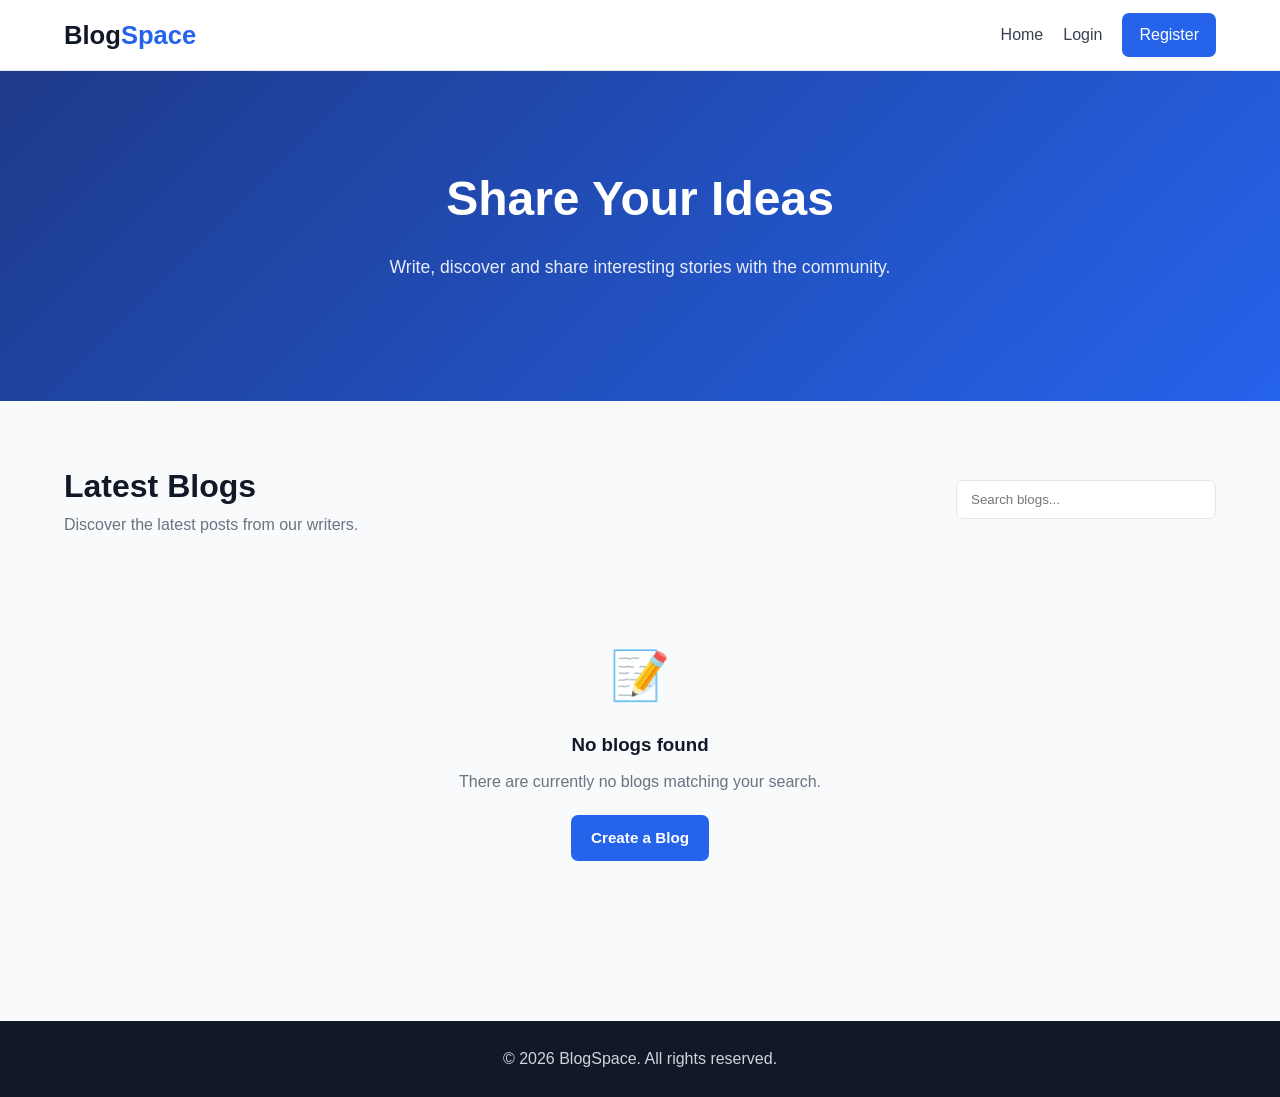
==== index.html @ b839fb0f "Removed the html files from the parent file and made them as sibiling files to other folders" ====
<!DOCTYPE html>
<html lang="en">
<head>
    <meta charset="UTF-8">
    <meta name="viewport" content="width=device-width, initial-scale=1.0">

    <title>BlogSpace - Home</title>

    <link rel="stylesheet" href="style.css">
</head>

<body>

    <!-- Navigation -->
    <header class="navbar">
        <div class="container nav-container">

            <a href="index.html" class="logo">
                Blog<span>Space</span>
            </a>

            <nav>
                <a href="index.html">Home</a>

                <span id="guestLinks">
                    <a href="login.html">Login</a>
                    <a href="register.html" class="nav-button">Register</a>
                </span>

                <span id="userLinks" class="hidden">
                    <a href="editor.html">Write Blog</a>
                    <button id="logoutBtn" class="logout-btn">Logout</button>
                </span>
            </nav>

        </div>
    </header>


    <!-- Hero Section -->
    <section class="hero">

        <div class="container">

            <h1>Share Your Ideas</h1>

            <p>
                Write, discover and share interesting stories with the community.
            </p>

            <a href="editor.html" id="startWritingBtn" class="primary-btn hidden">
                Start Writing
            </a>

        </div>

    </section>


    <!-- Blog Section -->
    <main class="container blog-section">

        <div class="section-header">

            <div>
                <h2>Latest Blogs</h2>
                <p>Discover the latest posts from our writers.</p>
            </div>

            <div class="search-box">
                <input
                    type="text"
                    id="searchInput"
                    placeholder="Search blogs..."
                >
            </div>

        </div>


        <!-- Blog Cards -->
        <div id="blogList" class="blog-grid"></div>


        <!-- Empty State -->
        <div id="emptyState" class="empty-state hidden">

            <div class="empty-icon">📝</div>

            <h3>No blogs found</h3>

            <p>
                There are currently no blogs matching your search.
            </p>

            <a href="editor.html" class="primary-btn">
                Create a Blog
            </a>

        </div>

    </main>


    <footer class="footer">

        <div class="container">

            <p>
                © 2026 BlogSpace. All rights reserved.
            </p>

        </div>

    </footer>


    <script src="js/auth.js"></script>
    <script src="js/app.js"></script>

</body>
</html>
---- style.css ----
* {
    margin: 0;
    padding: 0;
    box-sizing: border-box;
}


:root {
    --primary: #2563eb;
    --primary-dark: #1d4ed8;
    --dark: #111827;
    --text: #374151;
    --light-text: #6b7280;
    --background: #f8fafc;
    --white: #ffffff;
    --border: #e5e7eb;
    --danger: #dc2626;
    --success: #16a34a;
}


body {
    font-family:
        Arial,
        Helvetica,
        sans-serif;

    background: var(--background);

    color: var(--text);

    line-height: 1.6;
}


a {
    text-decoration: none;

    color: inherit;
}


button,
input,
textarea {
    font-family: inherit;
}


.container {
    width: 90%;

    max-width: 1200px;

    margin: auto;
}


.hidden {
    display: none !important;
}


/* =========================================
   NAVIGATION
========================================= */

.navbar {
    background: var(--white);

    border-bottom: 1px solid var(--border);

    position: sticky;

    top: 0;

    z-index: 100;
}


.nav-container {
    min-height: 70px;

    display: flex;

    align-items: center;

    justify-content: space-between;
}


.logo {
    font-size: 1.6rem;

    font-weight: 800;

    color: var(--dark);
}


.logo span,
.auth-logo span {
    color: var(--primary);
}


nav {
    display: flex;

    align-items: center;

    gap: 20px;
}


nav a {
    color: var(--text);

    font-weight: 500;

    transition: 0.2s;
}


nav a:hover {
    color: var(--primary);
}


.nav-button {
    background: var(--primary);

    color: white !important;

    padding: 9px 17px;

    border-radius: 7px;
}


.nav-button:hover {
    background: var(--primary-dark);

    color: white !important;
}


#guestLinks,
#userLinks {
    display: flex;

    align-items: center;

    gap: 20px;
}


.logout-btn {
    border: none;

    background: transparent;

    color: var(--danger);

    cursor: pointer;

    font-size: 1rem;

    font-weight: 500;
}


/* =========================================
   BUTTONS
========================================= */

.primary-btn,
.secondary-btn,
.danger-btn {
    display: inline-block;

    border: none;

    border-radius: 7px;

    padding: 11px 20px;

    cursor: pointer;

    font-size: 0.95rem;

    font-weight: 600;

    transition: 0.2s;
}


.primary-btn {
    background: var(--primary);

    color: white;
}


.primary-btn:hover {
    background: var(--primary-dark);
}


.secondary-btn {
    background: #e5e7eb;

    color: var(--dark);
}


.secondary-btn:hover {
    background: #d1d5db;
}


.danger-btn {
    background: var(--danger);

    color: white;
}


.danger-btn:hover {
    background: #b91c1c;
}


.full-width {
    width: 100%;
}


/* =========================================
   HERO
========================================= */

.hero {
    background:
        linear-gradient(
            135deg,
            #1e3a8a,
            #2563eb
        );

    color: white;

    padding: 90px 0;

    text-align: center;
}


.hero h1 {
    font-size: 3rem;

    margin-bottom: 15px;
}


.hero p {
    font-size: 1.1rem;

    margin-bottom: 30px;

    opacity: 0.9;
}


.hero .primary-btn {
    background: white;

    color: var(--primary);
}


/* =========================================
   BLOG SECTION
========================================= */

.blog-section {
    padding: 60px 0;
}


.section-header {
    display: flex;

    justify-content: space-between;

    align-items: center;

    margin-bottom: 30px;

    gap: 20px;
}


.section-header h2 {
    color: var(--dark);

    font-size: 2rem;
}


.section-header p {
    color: var(--light-text);
}


.search-box input {
    width: 260px;

    padding: 11px 14px;

    border: 1px solid var(--border);

    border-radius: 7px;

    outline: none;

    background: white;
}


.search-box input:focus {
    border-color: var(--primary);
}


/* =========================================
   BLOG CARDS
========================================= */

.blog-grid {
    display: grid;

    grid-template-columns:
        repeat(3, 1fr);

    gap: 25px;
}


.blog-card {
    background: white;

    border: 1px solid var(--border);

    border-radius: 10px;

    padding: 25px;

    transition: 0.2s;

    display: flex;

    flex-direction: column;

    min-height: 280px;
}


.blog-card:hover {
    transform: translateY(-4px);

    box-shadow:
        0 10px 25px rgba(
            0,
            0,
            0,
            0.08
        );
}


.blog-card h3 {
    color: var(--dark);

    font-size: 1.3rem;

    margin-bottom: 10px;
}


.blog-card p {
    color: var(--light-text);

    margin-bottom: 20px;
}


.blog-meta {
    display: flex;

    justify-content: space-between;

    align-items: center;

    margin-top: auto;

    padding-top: 15px;

    border-top: 1px solid var(--border);

    font-size: 0.85rem;

    color: var(--light-text);
}


.read-more {
    color: var(--primary);

    font-weight: 600;
}


/* =========================================
   EMPTY STATE
========================================= */

.empty-state {
    text-align: center;

    padding: 70px 20px;
}


.empty-icon {
    font-size: 3rem;

    margin-bottom: 15px;
}


.empty-state h3 {
    color: var(--dark);

    margin-bottom: 10px;
}


.empty-state p {
    color: var(--light-text);

    margin-bottom: 20px;
}


/* =========================================
   AUTHENTICATION
========================================= */
.auth-page {
    position: relative;
    min-height: 100vh;
    overflow: hidden;

    display: flex;
    justify-content: center;
    align-items: center;
}

/* Background carousel */
.background-carousel {
    position: absolute;
    inset: 0;
    z-index: 0;
}

.background-slide {
    position: absolute;
    inset: 0;

    background-size: cover;
    background-position: center;
    background-repeat: no-repeat;

    opacity: 0;
    animation: carousel 15s infinite;
}

/* Images */
.slide-1 {
    background-image: url("images/auth/bg1.png");
    animation-delay: 0s;
}

.slide-2 {
    background-image: url("images/auth/bg2.png");
    animation-delay: 5s;
}

.slide-3 {
    background-image: url("images/auth/bg3.png");
    animation-delay: 10s;
}

.auth-overlay {
    position: absolute;
    inset: 0;

    background: rgba(135, 206, 235, 0.18);

    z-index: 1;
}


/* Login/Register form */
.auth-container {
    position: relative;
    z-index: 2;
}

@keyframes carousel {

    0% {
        opacity: 0;
    }

    10% {
        opacity: 1;
    }

    30% {
        opacity: 1;
    }

    40% {
        opacity: 0;
    }

    100% {
        opacity: 0;
    }
}


.auth-card {
    background: white;

    padding: 40px;

    border-radius: 12px;

    box-shadow:
        0 10px 30px rgba(
            0,
            0,
            0,
            0.08
        );
}


.auth-logo {
    text-align: center;

    font-size: 1.8rem;

    font-weight: 800;

    color: var(--dark);

    margin-bottom: 25px;
}


.auth-card h1 {
    text-align: center;

    color: var(--dark);

    margin-bottom: 8px;
}


.auth-subtitle {
    text-align: center;

    color: var(--light-text);

    margin-bottom: 25px;
}


.form-group {
    margin-bottom: 20px;
}


.form-group label {
    display: block;

    margin-bottom: 7px;

    color: var(--dark);

    font-weight: 600;
}


.form-group input,
.form-group textarea {
    width: 100%;

    border: 1px solid var(--border);

    border-radius: 7px;

    padding: 12px 14px;

    outline: none;

    font-size: 1rem;
}


.form-group input:focus,
.form-group textarea:focus {
    border-color: var(--primary);

    box-shadow:
        0 0 0 3px rgba(
            37,
            99,
            235,
            0.1
        );
}


.auth-footer {
    text-align: center;

    margin-top: 25px;

    color: var(--light-text);
}


.auth-footer a {
    color: var(--primary);

    font-weight: 600;
}


/* =========================================
   MESSAGES
========================================= */

.message {
    padding: 12px 15px;

    border-radius: 7px;

    margin-bottom: 20px;

    font-size: 0.9rem;
}


.message.error {
    background: #fee2e2;

    color: #991b1b;
}


.message.success {
    background: #dcfce7;

    color: #166534;
}


/* =========================================
   SINGLE BLOG
========================================= */

.single-blog {
    max-width: 850px;

    padding: 50px 0;
}


.back-link {
    color: var(--primary);

    font-weight: 600;

    display: inline-block;

    margin-bottom: 30px;
}


.blog-article {
    background: white;

    padding: 45px;

    border-radius: 12px;

    border: 1px solid var(--border);
}


.blog-article h1 {
    font-size: 2.7rem;

    line-height: 1.2;

    color: var(--dark);

    margin-bottom: 15px;
}


.article-meta {
    color: var(--light-text);

    margin-bottom: 35px;

    padding-bottom: 20px;

    border-bottom: 1px solid var(--border);
}


.article-content {
    font-size: 1.05rem;

    color: var(--text);
}


.article-content h1,
.article-content h2,
.article-content h3 {
    color: var(--dark);

    margin:
        25px 0 12px;
}


.article-content p {
    margin-bottom: 18px;
}


.article-content strong {
    color: var(--dark);
}


.article-content ul {
    margin:
        15px 0 20px 25px;
}


.blog-actions {
    display: flex;

    gap: 12px;

    margin-top: 25px;
}


/* =========================================
   EDITOR
========================================= */

.editor-page {
    max-width: 900px;

    padding: 50px 0;
}


.editor-header {
    margin-bottom: 30px;
}


.editor-header h1 {
    color: var(--dark);

    font-size: 2.2rem;
}


.editor-header p {
    color: var(--light-text);
}


.editor-form {
    background: white;

    padding: 35px;

    border-radius: 12px;

    border: 1px solid var(--border);
}


#blogContent {
    min-height: 350px;

    resize: vertical;

    line-height: 1.7;
}


.preview-section {
    margin-top: 30px;
}


.preview-section h3 {
    color: var(--dark);

    margin-bottom: 12px;
}


.markdown-preview {
    min-height: 150px;

    padding: 20px;

    border: 1px solid var(--border);

    border-radius: 7px;

    background: #f8fafc;
}


.editor-actions {
    display: flex;

    justify-content: flex-end;

    gap: 12px;

    margin-top: 30px;
}


/* =========================================
   FOOTER
========================================= */

.footer {
    background: var(--dark);

    color: #d1d5db;

    padding: 25px 0;

    text-align: center;

    margin-top: 30px;
}


/* =========================================
   RESPONSIVE DESIGN
========================================= */

@media (max-width: 900px) {

    .blog-grid {
        grid-template-columns:
            repeat(2, 1fr);
    }

}


@media (max-width: 650px) {

    .nav-container {
        flex-direction: column;

        padding: 15px 0;

        gap: 12px;
    }


    nav {
        gap: 10px;

        flex-wrap: wrap;

        justify-content: center;
    }


    #guestLinks,
    #userLinks {
        gap: 10px;
    }


    .hero {
        padding: 60px 0;
    }


    .hero h1 {
        font-size: 2.2rem;
    }


    .section-header {
        flex-direction: column;

        align-items: stretch;
    }


    .search-box input {
        width: 100%;
    }


    .blog-grid {
        grid-template-columns: 1fr;
    }


    .blog-article {
        padding: 25px;
    }


    .blog-article h1 {
        font-size: 2rem;
    }


    .auth-card,
    .editor-form {
        padding: 25px;
    }

}
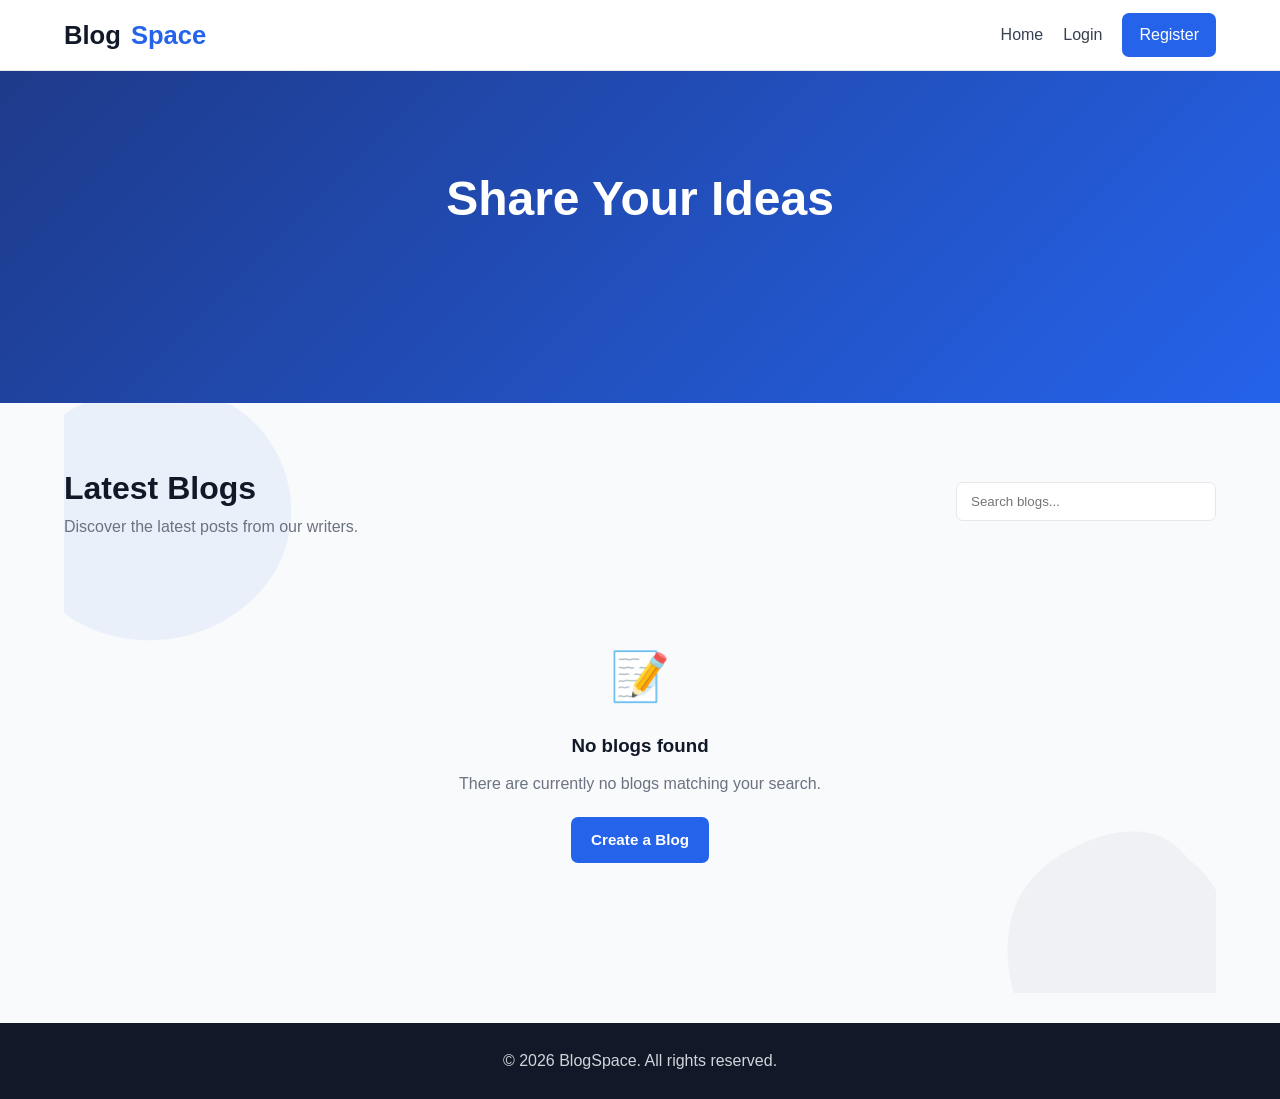
==== commit bb3119f4: "Added logo, ui effects and refactored code structure for improved readability and maintainability" ====
--- a/index.html
+++ b/index.html
@@ -16,6 +16,7 @@
         <div class="container nav-container">
 
             <a href="index.html" class="logo">
+                <img src="images/logo.png" alt="BlogSpace logo" class="logo-img" onerror="this.remove()">
                 Blog<span>Space</span>
             </a>
 
@@ -29,7 +30,33 @@
 
                 <span id="userLinks" class="hidden">
                     <a href="editor.html">Write Blog</a>
-                    <button id="logoutBtn" class="logout-btn">Logout</button>
+
+                    <div class="account-menu">
+                        <button id="accountMenuBtn" class="account-btn" aria-haspopup="true" aria-expanded="false" aria-label="Account menu">
+                            <svg viewBox="0 0 24 24" fill="none" stroke="currentColor" stroke-width="2" stroke-linecap="round" stroke-linejoin="round">
+                                <path d="M20 21v-2a4 4 0 0 0-4-4H8a4 4 0 0 0-4 4v2"></path>
+                                <circle cx="12" cy="7" r="4"></circle>
+                            </svg>
+                        </button>
+
+                        <div id="accountDropdown" class="account-dropdown">
+                            <div class="account-dropdown-header">
+                                My Account
+                            </div>
+
+                            <div class="account-dropdown-section">
+                                <span class="account-dropdown-label">Preferences</span>
+
+                                <button type="button" class="theme-toggle">
+                                    <span class="theme-toggle-icon">🌙</span>
+                                    <span class="theme-toggle-text">Dark Mode</span>
+                                </button>
+                            </div>
+
+                            <a href="editor.html" class="account-dropdown-item">Write Blog</a>
+                            <button id="logoutBtn" class="account-dropdown-item danger">Logout</button>
+                        </div>
+                    </div>
                 </span>
             </nav>
 
@@ -44,8 +71,10 @@
 
             <h1>Share Your Ideas</h1>
 
-            <p>
-                Write, discover and share interesting stories with the community.
+            <p class="tagline-rotator" aria-live="polite">
+                <span>Write, discover and share interesting stories with the community.</span>
+                <span>Your voice deserves an audience &mdash; start publishing today.</span>
+                <span>From first draft to first reader, all in one place.</span>
             </p>
 
             <a href="editor.html" id="startWritingBtn" class="primary-btn hidden">
@@ -57,8 +86,32 @@
     </section>
 
 
+    <!-- Featured Marquee: auto-populated from the cards already rendered
+         into #blogList below, so it always mirrors real data. Stays
+         hidden until there's at least one card to show. -->
+    <section id="featuredMarquee" class="featured-marquee hidden">
+        <div class="container">
+            <h3 class="featured-marquee-title">Trending Now</h3>
+        </div>
+
+        <div class="marquee-viewport">
+            <div id="featuredMarqueeTrack" class="marquee-track"></div>
+        </div>
+    </section>
+
+
     <!-- Blog Section -->
     <main class="container blog-section">
+
+        <div class="bg-illustrations" aria-hidden="true">
+            <svg class="blob-one" viewBox="0 0 200 200" xmlns="http://www.w3.org/2000/svg">
+                <path fill="#2563eb" d="M45.7,-58.4C58.9,-49.7,69.2,-35.6,73.6,-19.8C78.1,-4,76.7,13.5,69.5,28.2C62.3,42.9,49.3,54.8,34.6,62.1C19.9,69.4,3.5,72.1,-12.8,70.1C-29.1,68.1,-45.3,61.4,-56.8,49.6C-68.3,37.8,-75.1,20.9,-75.9,3.4C-76.7,-14.1,-71.5,-32.2,-60.5,-45.1C-49.5,-58,-32.7,-65.7,-15.9,-67.6C0.9,-69.5,32.5,-67.1,45.7,-58.4Z" transform="translate(100 100)" />
+            </svg>
+
+            <svg class="blob-two" viewBox="0 0 200 200" xmlns="http://www.w3.org/2000/svg">
+                <path fill="#6b7280" d="M39.4,-51.9C50.2,-44.4,58,-32.2,62.6,-18.5C67.2,-4.8,68.6,10.4,63.6,23.3C58.6,36.2,47.2,46.8,34.1,54.5C21,62.2,6.2,67,-9.4,68.4C-25,69.8,-41.4,67.8,-52.9,58.7C-64.4,49.6,-71,33.4,-73.2,16.5C-75.4,-0.4,-73.2,-18,-64.9,-31.8C-56.6,-45.6,-42.2,-55.6,-27.6,-62.1C-13,-68.6,1.8,-71.6,15.9,-68.5C30,-65.4,39.4,-51.9,39.4,-51.9Z" transform="translate(100 100)" />
+            </svg>
+        </div>
 
         <div class="section-header">
 
--- a/style.css
+++ b/style.css
@@ -9,6 +9,7 @@
 :root {
     --primary: #2563eb;
     --primary-dark: #1d4ed8;
+    --primary-light: #dbeafe;
     --dark: #111827;
     --text: #374151;
     --light-text: #6b7280;
@@ -20,6 +21,48 @@
 }
 
 
+/* Dark mode palette. Toggled via data-theme="dark" on <html>.
+   Most components already read colors from these variables, so
+   flipping this block re-themes the site without touching every rule. */
+[data-theme="dark"] {
+    --dark: #f1f5f9;
+    --text: #cbd5e1;
+    --light-text: #94a3b8;
+    --background: #0f172a;
+    --white: #1e293b;
+    --border: #334155;
+}
+
+
+[data-theme="dark"] .search-box input,
+[data-theme="dark"] .form-group input,
+[data-theme="dark"] .form-group textarea {
+    background: var(--white);
+    color: var(--text);
+}
+
+
+[data-theme="dark"] .markdown-preview {
+    background: #16213a;
+}
+
+
+[data-theme="dark"] .secondary-btn {
+    background: #334155;
+    color: var(--dark);
+}
+
+
+[data-theme="dark"] .secondary-btn:hover {
+    background: #3f4c63;
+}
+
+
+body {
+    transition: background-color 0.2s ease, color 0.2s ease;
+}
+
+
 body {
     font-family:
         Arial,
@@ -96,6 +139,37 @@
     font-weight: 800;
 
     color: var(--dark);
+
+    display: flex;
+
+    align-items: center;
+
+    gap: 10px;
+}
+
+
+.logo-img {
+    height: 34px;
+
+    width: auto;
+
+    display: block;
+}
+
+
+.auth-logo {
+    display: flex;
+
+    align-items: center;
+
+    justify-content: center;
+
+    gap: 10px;
+}
+
+
+.auth-logo .logo-img {
+    height: 30px;
 }
 
 
@@ -273,10 +347,108 @@
 }
 
 
+/* Rotating taglines: three stacked lines cross-fade in a loop.
+   Pure CSS, no JS required. */
+.tagline-rotator {
+    position: relative;
+
+    min-height: 1.7em;
+
+    margin-bottom: 30px;
+}
+
+
+.tagline-rotator span {
+    position: absolute;
+
+    left: 0;
+
+    right: 0;
+
+    opacity: 0;
+
+    animation: taglineFade 13.5s infinite;
+}
+
+
+.tagline-rotator span:nth-child(1) {
+    animation-delay: 0s;
+}
+
+
+.tagline-rotator span:nth-child(2) {
+    animation-delay: 4.5s;
+}
+
+
+.tagline-rotator span:nth-child(3) {
+    animation-delay: 9s;
+}
+
+
+@keyframes taglineFade {
+
+    0% {
+        opacity: 0;
+    }
+
+    4% {
+        opacity: 1;
+    }
+
+    29% {
+        opacity: 1;
+    }
+
+    33% {
+        opacity: 0;
+    }
+
+    100% {
+        opacity: 0;
+    }
+
+}
+
+
+@media (prefers-reduced-motion: reduce) {
+
+    .tagline-rotator span {
+        animation: none;
+        position: static;
+        opacity: 1;
+    }
+
+    .tagline-rotator span:not(:first-child) {
+        display: none;
+    }
+
+}
+
+
 .hero .primary-btn {
     background: white;
 
     color: var(--primary);
+
+    padding: 17px 42px;
+
+    font-size: 1.05rem;
+
+    border-radius: 9px;
+
+    box-shadow: 0 10px 24px rgba(0, 0, 0, 0.18);
+}
+
+
+.hero .primary-btn:hover {
+    background: var(--primary-light);
+
+    color: var(--primary-dark);
+
+    transform: translateY(-2px);
+
+    box-shadow: 0 14px 30px rgba(0, 0, 0, 0.22);
 }
 
 
@@ -349,7 +521,7 @@
 
 
 .blog-card {
-    background: white;
+    background: var(--white);
 
     border: 1px solid var(--border);
 
@@ -357,7 +529,11 @@
 
     padding: 25px;
 
-    transition: 0.2s;
+    transition:
+        transform 0.2s,
+        box-shadow 0.2s,
+        border-color 0.2s,
+        background 0.2s;
 
     display: flex;
 
@@ -369,6 +545,10 @@
 
 .blog-card:hover {
     transform: translateY(-4px);
+
+    border-color: var(--primary);
+
+    background: var(--primary-light);
 
     box-shadow:
         0 10px 25px rgba(
@@ -380,6 +560,11 @@
 }
 
 
+[data-theme="dark"] .blog-card:hover {
+    background: #24304a;
+}
+
+
 .blog-card h3 {
     color: var(--dark);
 
@@ -863,6 +1048,411 @@
 
 
 /* =========================================
+   ACCOUNT MENU
+========================================= */
+
+.account-menu {
+    position: relative;
+}
+
+
+.account-btn {
+    width: 38px;
+
+    height: 38px;
+
+    border-radius: 50%;
+
+    border: none;
+
+    background: var(--primary);
+
+    color: white;
+
+    cursor: pointer;
+
+    display: flex;
+
+    align-items: center;
+
+    justify-content: center;
+
+    padding: 0;
+
+    transition: 0.2s;
+}
+
+
+.account-btn:hover {
+    background: var(--primary-dark);
+}
+
+
+.account-btn svg {
+    width: 18px;
+
+    height: 18px;
+}
+
+
+.account-dropdown {
+    position: absolute;
+
+    right: 0;
+
+    top: calc(100% + 12px);
+
+    width: 235px;
+
+    background: var(--white);
+
+    border: 1px solid var(--border);
+
+    border-radius: 10px;
+
+    box-shadow:
+        0 14px 32px rgba(
+            0,
+            0,
+            0,
+            0.14
+        );
+
+    padding: 10px;
+
+    z-index: 200;
+
+    visibility: hidden;
+
+    opacity: 0;
+
+    transform: translateY(-8px);
+
+    transition:
+        opacity 0.18s ease,
+        transform 0.18s ease,
+        visibility 0.18s;
+}
+
+
+.account-dropdown.open {
+    visibility: visible;
+
+    opacity: 1;
+
+    transform: translateY(0);
+}
+
+
+.account-dropdown-header {
+    padding: 6px 10px 12px;
+
+    font-weight: 700;
+
+    color: var(--dark);
+
+    border-bottom: 1px solid var(--border);
+
+    margin-bottom: 8px;
+
+    font-size: 0.9rem;
+}
+
+
+.account-dropdown-section {
+    padding: 0 10px 12px;
+
+    border-bottom: 1px solid var(--border);
+
+    margin-bottom: 8px;
+}
+
+
+.account-dropdown-label {
+    display: block;
+
+    font-size: 0.72rem;
+
+    text-transform: uppercase;
+
+    letter-spacing: 0.05em;
+
+    color: var(--light-text);
+
+    margin-bottom: 8px;
+
+    font-weight: 700;
+}
+
+
+.theme-toggle {
+    display: flex;
+
+    align-items: center;
+
+    gap: 8px;
+
+    width: 100%;
+
+    border: 1px solid var(--border);
+
+    background: var(--background);
+
+    padding: 9px 10px;
+
+    border-radius: 7px;
+
+    cursor: pointer;
+
+    font-size: 0.88rem;
+
+    font-weight: 600;
+
+    color: var(--text);
+
+    transition: 0.2s;
+}
+
+
+.theme-toggle:hover {
+    border-color: var(--primary);
+}
+
+
+.account-dropdown-item {
+    display: block;
+
+    width: 100%;
+
+    text-align: left;
+
+    border: none;
+
+    background: transparent;
+
+    padding: 9px 10px;
+
+    border-radius: 7px;
+
+    font-size: 0.92rem;
+
+    font-weight: 600;
+
+    color: var(--text);
+
+    cursor: pointer;
+}
+
+
+.account-dropdown-item:hover {
+    background: var(--background);
+}
+
+
+.account-dropdown-item.danger {
+    color: var(--danger);
+}
+
+
+/* =========================================
+   FEATURED MARQUEE
+========================================= */
+
+.featured-marquee {
+    background: var(--white);
+
+    padding: 40px 0 6px;
+
+    overflow: hidden;
+}
+
+
+.featured-marquee-title {
+    color: var(--dark);
+
+    font-size: 1.3rem;
+
+    margin-bottom: 18px;
+}
+
+
+.marquee-viewport {
+    position: relative;
+
+    overflow: hidden;
+
+    -webkit-mask-image:
+        linear-gradient(
+            to right,
+            transparent,
+            black 8%,
+            black 92%,
+            transparent
+        );
+
+    mask-image:
+        linear-gradient(
+            to right,
+            transparent,
+            black 8%,
+            black 92%,
+            transparent
+        );
+}
+
+
+.marquee-track {
+    display: flex;
+
+    gap: 20px;
+
+    width: max-content;
+
+    padding: 4px 20px 24px;
+
+    animation: marqueeScroll 42s linear infinite;
+}
+
+
+.marquee-viewport:hover .marquee-track {
+    animation-play-state: paused;
+}
+
+
+@keyframes marqueeScroll {
+
+    from {
+        transform: translateX(0);
+    }
+
+    to {
+        transform: translateX(-50%);
+    }
+
+}
+
+
+.marquee-track .blog-card {
+    flex: 0 0 300px;
+
+    min-height: 240px;
+
+    cursor: pointer;
+}
+
+
+@media (prefers-reduced-motion: reduce) {
+
+    .marquee-track {
+        animation: none;
+
+        overflow-x: auto;
+    }
+
+}
+
+
+/* =========================================
+   BACKGROUND ILLUSTRATIONS
+========================================= */
+
+.blog-section {
+    position: relative;
+
+    overflow: hidden;
+}
+
+
+.bg-illustrations {
+    position: absolute;
+
+    inset: 0;
+
+    z-index: 0;
+
+    pointer-events: none;
+}
+
+
+.bg-illustrations svg {
+    position: absolute;
+
+    opacity: 0.06;
+}
+
+
+[data-theme="dark"] .bg-illustrations svg {
+    opacity: 0.1;
+}
+
+
+.blob-one {
+    top: -70px;
+
+    left: -90px;
+
+    width: 360px;
+
+    animation: driftOne 26s ease-in-out infinite alternate;
+}
+
+
+.blob-two {
+    bottom: -110px;
+
+    right: -70px;
+
+    width: 320px;
+
+    animation: driftTwo 32s ease-in-out infinite alternate;
+}
+
+
+@keyframes driftOne {
+
+    0% {
+        transform: translate(0, 0) rotate(0deg);
+    }
+
+    100% {
+        transform: translate(30px, 25px) rotate(12deg);
+    }
+
+}
+
+
+@keyframes driftTwo {
+
+    0% {
+        transform: translate(0, 0) rotate(0deg);
+    }
+
+    100% {
+        transform: translate(-25px, -20px) rotate(-10deg);
+    }
+
+}
+
+
+@media (prefers-reduced-motion: reduce) {
+
+    .bg-illustrations svg {
+        animation: none;
+    }
+
+}
+
+
+.section-header,
+#blogList,
+#emptyState {
+    position: relative;
+
+    z-index: 1;
+}
+
+
+/* =========================================
    FOOTER
 ========================================= */
 
@@ -961,4 +1551,16 @@
         padding: 25px;
     }
 
+
+    .marquee-track .blog-card {
+        flex-basis: 240px;
+    }
+
+
+    .account-dropdown {
+        right: -10px;
+
+        width: 210px;
+    }
+
 }
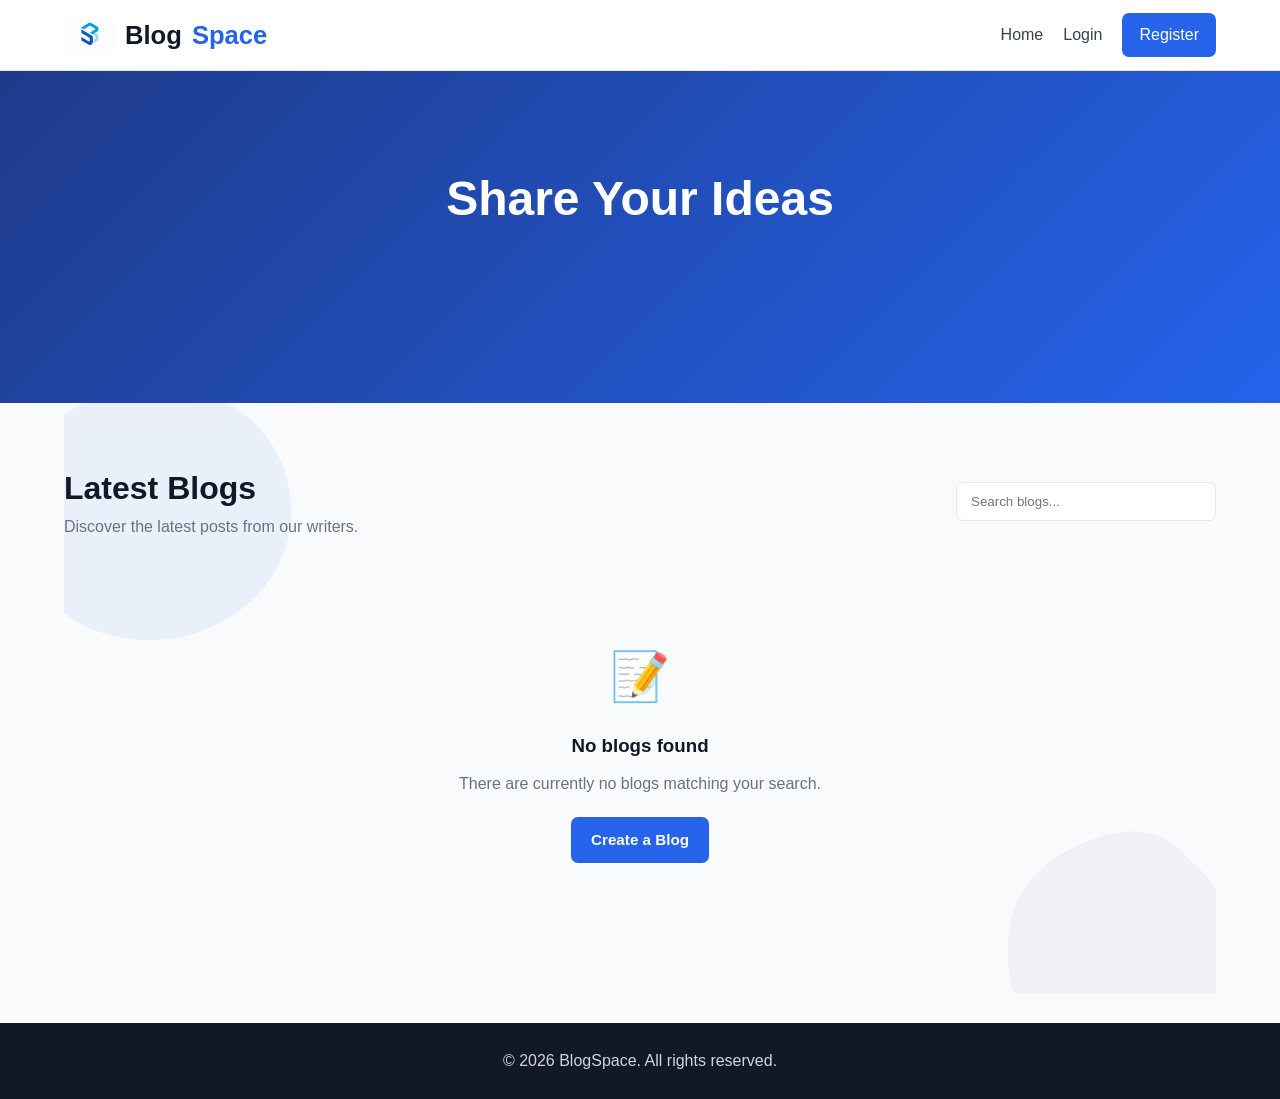
==== commit 56b0ca30: "Correction of misplaced files" ====
--- a/index.html
+++ b/index.html
@@ -16,7 +16,7 @@
         <div class="container nav-container">
 
             <a href="index.html" class="logo">
-                <img src="images/logo.png" alt="BlogSpace logo" class="logo-img" onerror="this.remove()">
+                <img src="images\auth\logo.png" alt="BlogSpace logo" class="logo-img" onerror="this.remove()">
                 Blog<span>Space</span>
             </a>
 
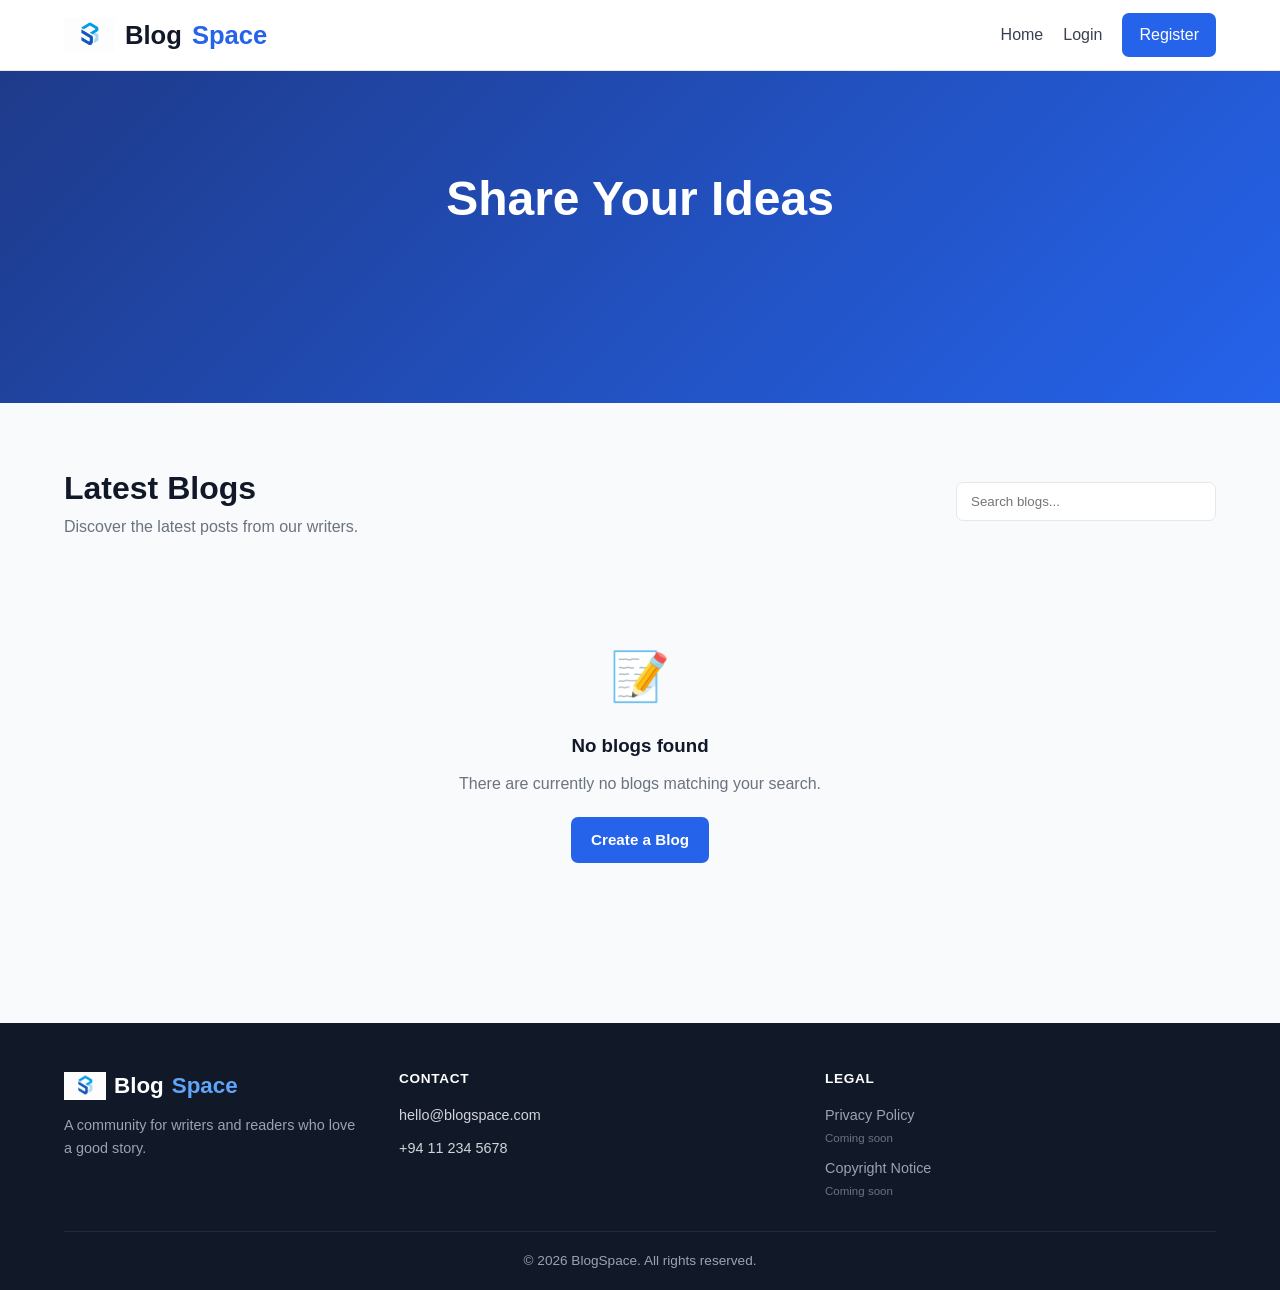
==== commit 191c6517: "Add new blob SVG illustrations and update HTML/CSS for footer and background effects - Introduced a " ====
--- a/index.html
+++ b/index.html
@@ -86,9 +86,6 @@
     </section>
 
 
-    <!-- Featured Marquee: auto-populated from the cards already rendered
-         into #blogList below, so it always mirrors real data. Stays
-         hidden until there's at least one card to show. -->
     <section id="featuredMarquee" class="featured-marquee hidden">
         <div class="container">
             <h3 class="featured-marquee-title">Trending Now</h3>
@@ -104,13 +101,8 @@
     <main class="container blog-section">
 
         <div class="bg-illustrations" aria-hidden="true">
-            <svg class="blob-one" viewBox="0 0 200 200" xmlns="http://www.w3.org/2000/svg">
-                <path fill="#2563eb" d="M45.7,-58.4C58.9,-49.7,69.2,-35.6,73.6,-19.8C78.1,-4,76.7,13.5,69.5,28.2C62.3,42.9,49.3,54.8,34.6,62.1C19.9,69.4,3.5,72.1,-12.8,70.1C-29.1,68.1,-45.3,61.4,-56.8,49.6C-68.3,37.8,-75.1,20.9,-75.9,3.4C-76.7,-14.1,-71.5,-32.2,-60.5,-45.1C-49.5,-58,-32.7,-65.7,-15.9,-67.6C0.9,-69.5,32.5,-67.1,45.7,-58.4Z" transform="translate(100 100)" />
-            </svg>
-
-            <svg class="blob-two" viewBox="0 0 200 200" xmlns="http://www.w3.org/2000/svg">
-                <path fill="#6b7280" d="M39.4,-51.9C50.2,-44.4,58,-32.2,62.6,-18.5C67.2,-4.8,68.6,10.4,63.6,23.3C58.6,36.2,47.2,46.8,34.1,54.5C21,62.2,6.2,67,-9.4,68.4C-25,69.8,-41.4,67.8,-52.9,58.7C-64.4,49.6,-71,33.4,-73.2,16.5C-75.4,-0.4,-73.2,-18,-64.9,-31.8C-56.6,-45.6,-42.2,-55.6,-27.6,-62.1C-13,-68.6,1.8,-71.6,15.9,-68.5C30,-65.4,39.4,-51.9,39.4,-51.9Z" transform="translate(100 100)" />
-            </svg>
+            <img src="images\illustrations\blob1.svg" class="blob-one" alt="Blob illustration">
+            <img src="images\illustrations\blob2.svg" class="blob-two" alt="Blob illustration">
         </div>
 
         <div class="section-header">
@@ -157,7 +149,57 @@
 
     <footer class="footer">
 
-        <div class="container">
+        <div class="container footer-top">
+
+            <div class="footer-brand">
+
+                <a href="index.html" class="footer-logo">
+                    <img src="images\auth\logo.png" alt="BlogSpace logo" class="logo-img" onerror="this.remove()">
+                    Blog<span>Space</span>
+                </a>
+
+                <p>
+                    A community for writers and readers who love a good story.
+                </p>
+
+            </div>
+
+
+            <div class="footer-col">
+
+                <h4>Contact</h4>
+
+                <a href="mailto:hello@blogspace.com">
+                    hello@blogspace.com
+                </a>
+
+                <a href="tel:+94112345678">
+                    +94 11 234 5678
+                </a>
+
+            </div>
+
+
+            <div class="footer-col">
+
+                <h4>Legal</h4>
+
+                <span class="footer-link-disabled">
+                    Privacy Policy
+                    <em>Coming soon</em>
+                </span>
+
+                <span class="footer-link-disabled">
+                    Copyright Notice
+                    <em>Coming soon</em>
+                </span>
+
+            </div>
+
+        </div>
+
+
+        <div class="container footer-bottom">
 
             <p>
                 © 2026 BlogSpace. All rights reserved.
--- a/style.css
+++ b/style.css
@@ -18,12 +18,10 @@
     --border: #e5e7eb;
     --danger: #dc2626;
     --success: #16a34a;
-}
-
-
-/* Dark mode palette. Toggled via data-theme="dark" on <html>.
-   Most components already read colors from these variables, so
-   flipping this block re-themes the site without touching every rule. */
+    --blob-opacity: 0.05;
+}
+
+
 [data-theme="dark"] {
     --dark: #f1f5f9;
     --text: #cbd5e1;
@@ -31,6 +29,7 @@
     --background: #0f172a;
     --white: #1e293b;
     --border: #334155;
+    --blob-opacity: 0.1;
 }
 
 
@@ -744,6 +743,35 @@
 }
 
 
+/* =========================================
+   PAGE BACKGROUND
+   Reuses the auth photo carousel on pages that
+   scroll (the editor), instead of the fixed-
+   height, flex-centered auth layout above.
+========================================= */
+
+.page-bg .background-carousel {
+    position: fixed;
+}
+
+
+.bg-overlay {
+    position: fixed;
+    inset: 0;
+
+    background: rgba(248, 250, 252, 0.85);
+
+    z-index: 1;
+}
+
+
+.page-bg .editor-page {
+    position: relative;
+
+    z-index: 2;
+}
+
+
 .auth-logo {
     text-align: center;
 
@@ -976,6 +1004,22 @@
 
 .editor-header {
     margin-bottom: 30px;
+
+    background: rgba(255, 255, 255, 0.88);
+
+    backdrop-filter: blur(8px);
+
+    padding: 22px 28px;
+
+    border-radius: 12px;
+
+    box-shadow:
+        0 10px 25px rgba(
+            17,
+            24,
+            39,
+            0.08
+        );
 }
 
 
@@ -992,13 +1036,21 @@
 
 
 .editor-form {
-    background: white;
+    background: rgba(255, 255, 255, 0.97);
 
     padding: 35px;
 
     border-radius: 12px;
 
     border: 1px solid var(--border);
+
+    box-shadow:
+        0 15px 40px rgba(
+            17,
+            24,
+            39,
+            0.12
+        );
 }
 
 
@@ -1371,40 +1423,81 @@
     z-index: 0;
 
     pointer-events: none;
-}
-
-
-.bg-illustrations svg {
+
+    overflow: hidden;
+}
+
+
+.bg-illustrations img {
     position: absolute;
 
-    opacity: 0.06;
-}
-
-
-[data-theme="dark"] .bg-illustrations svg {
-    opacity: 0.1;
-}
-
-
+    opacity: 0;
+}
+
+
+/* Widths scale with the viewport instead of a fixed px value, so the
+   blobs shrink to fit narrower blog-section widths instead of
+   overflowing or dwarfing the card grid on smaller screens. */
 .blob-one {
-    top: -70px;
-
-    left: -90px;
-
-    width: 360px;
-
-    animation: driftOne 26s ease-in-out infinite alternate;
+    top: -60px;
+
+    left: -70px;
+
+    width: clamp(140px, 34vw, 380px);
+
+    animation-name: blobShuffle, driftOne;
+    animation-duration: 12s, 26s;
+    animation-timing-function: ease-in-out, ease-in-out;
+    animation-iteration-count: infinite, infinite;
+    animation-direction: normal, alternate;
+    animation-fill-mode: both, none;
+    animation-delay: 0s, 0s;
 }
 
 
 .blob-two {
-    bottom: -110px;
-
-    right: -70px;
-
-    width: 320px;
-
-    animation: driftTwo 32s ease-in-out infinite alternate;
+    bottom: -90px;
+
+    right: -55px;
+
+    width: clamp(120px, 30vw, 340px);
+
+    animation-name: blobShuffle, driftTwo;
+    animation-duration: 12s, 32s;
+    animation-timing-function: ease-in-out, ease-in-out;
+    animation-iteration-count: infinite, infinite;
+    animation-direction: normal, alternate;
+    animation-fill-mode: both, none;
+    animation-delay: 6s, 0s;
+}
+
+
+/* Fades one blob in, holds, fades it out — then, because blob-two's
+   animation-delay is exactly half the 12s cycle, there's a clean 1s
+   beat where neither is visible before the other fades in. Only one
+   blob is ever on screen at a time. */
+@keyframes blobShuffle {
+
+    0% {
+        opacity: 0;
+    }
+
+    8.3% {
+        opacity: var(--blob-opacity);
+    }
+
+    33.3% {
+        opacity: var(--blob-opacity);
+    }
+
+    41.7% {
+        opacity: 0;
+    }
+
+    100% {
+        opacity: 0;
+    }
+
 }
 
 
@@ -1436,8 +1529,10 @@
 
 @media (prefers-reduced-motion: reduce) {
 
-    .bg-illustrations svg {
+    .bg-illustrations img {
         animation: none;
+
+        opacity: var(--blob-opacity);
     }
 
 }
@@ -1461,11 +1556,136 @@
 
     color: #d1d5db;
 
-    padding: 25px 0;
+    padding: 45px 0 0;
+
+    margin-top: 30px;
+}
+
+
+.footer-top {
+    display: flex;
+
+    flex-wrap: wrap;
+
+    justify-content: space-between;
+
+    gap: 35px;
+
+    padding-bottom: 30px;
+}
+
+
+.footer-brand {
+    max-width: 300px;
+
+    flex: 1 1 220px;
+}
+
+
+.footer-logo {
+    display: flex;
+
+    align-items: center;
+
+    gap: 8px;
+
+    font-size: 1.4rem;
+
+    font-weight: 800;
+
+    color: white;
+}
+
+
+.footer-logo .logo-img {
+    height: 28px;
+}
+
+
+.footer-logo span {
+    color: #60a5fa;
+}
+
+
+.footer-brand p {
+    margin-top: 10px;
+
+    color: #9ca3af;
+
+    font-size: 0.9rem;
+}
+
+
+.footer-col {
+    display: flex;
+
+    flex-direction: column;
+
+    gap: 10px;
+
+    flex: 1 1 160px;
+}
+
+
+.footer-col h4 {
+    color: white;
+
+    font-size: 0.85rem;
+
+    margin-bottom: 4px;
+
+    text-transform: uppercase;
+
+    letter-spacing: 0.05em;
+}
+
+
+.footer-col a {
+    color: #d1d5db;
+
+    font-size: 0.9rem;
+
+    transition: 0.2s;
+}
+
+
+.footer-col a:hover {
+    color: white;
+}
+
+
+.footer-link-disabled {
+    color: #9ca3af;
+
+    font-size: 0.9rem;
+
+    cursor: not-allowed;
+}
+
+
+.footer-link-disabled em {
+    display: block;
+
+    font-style: normal;
+
+    font-size: 0.72rem;
+
+    color: #6b7280;
+
+    margin-top: 2px;
+}
+
+
+.footer-bottom {
+    border-top: 1px solid rgba(255, 255, 255, 0.08);
+
+    padding: 18px 0;
 
     text-align: center;
 
-    margin-top: 30px;
+    font-size: 0.85rem;
+
+    color: #9ca3af;
 }
 
 
@@ -1552,6 +1772,28 @@
     }
 
 
+    .editor-header {
+        padding: 18px 20px;
+    }
+
+
+    .footer-top {
+        flex-direction: column;
+
+        text-align: center;
+    }
+
+
+    .footer-brand {
+        max-width: none;
+    }
+
+
+    .footer-logo {
+        justify-content: center;
+    }
+
+
     .marquee-track .blog-card {
         flex-basis: 240px;
     }
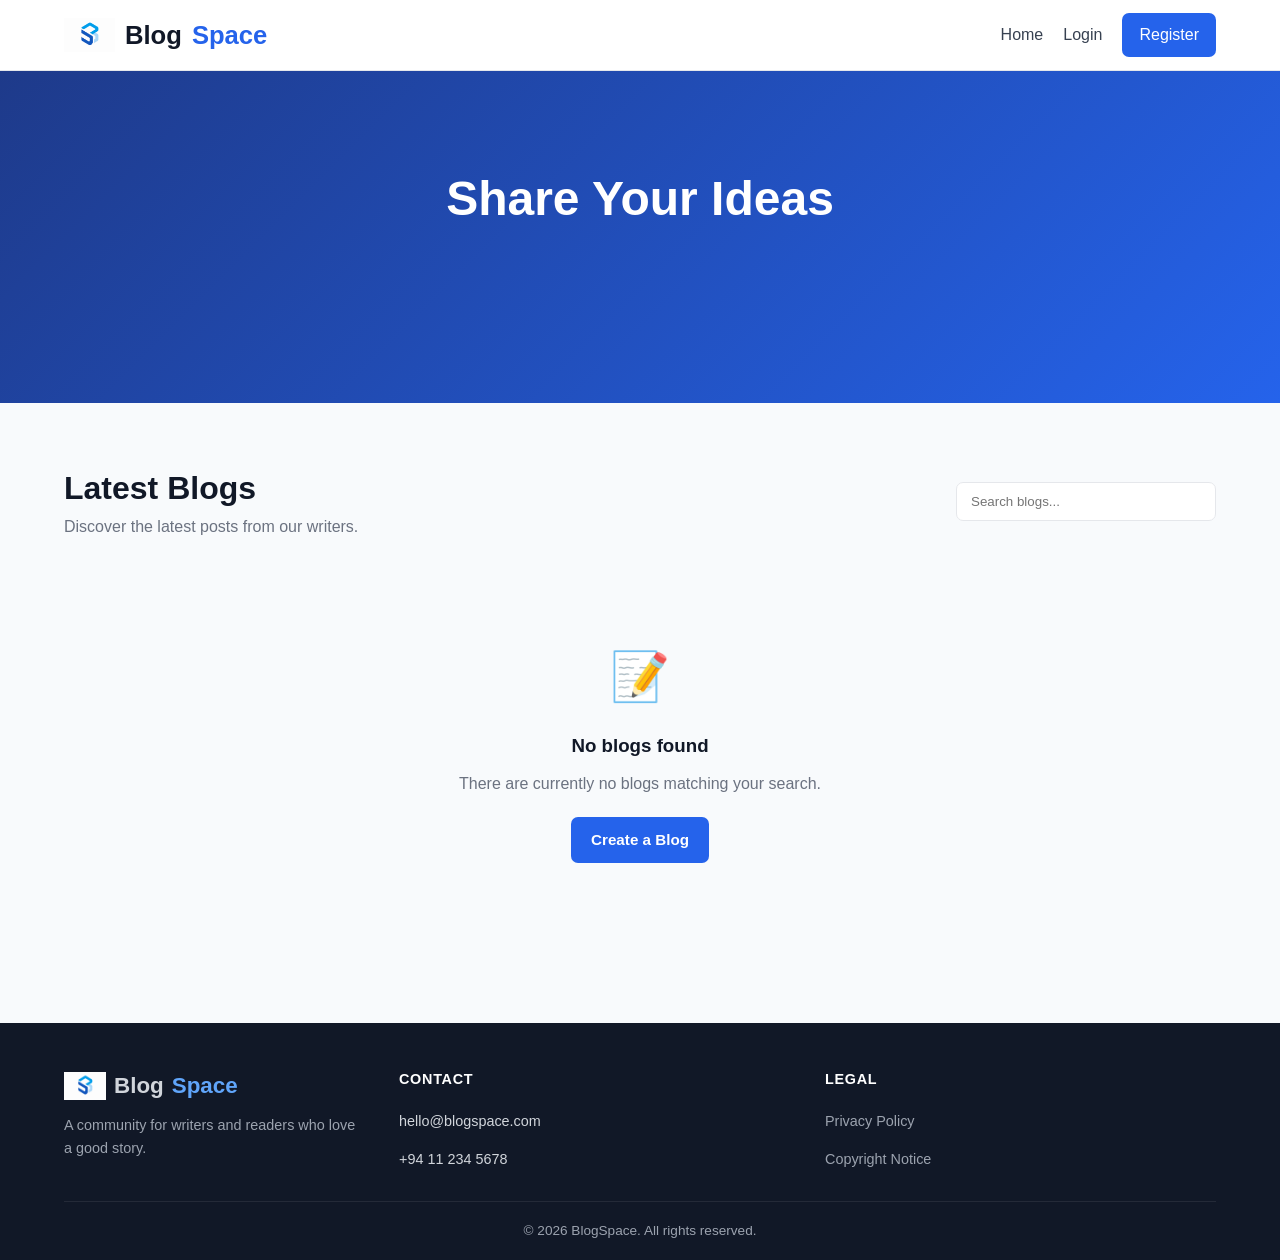
==== commit f690d510: "Remove deprecated footer text and background carousel from HTML; clean up CSS variables and styles f" ====
--- a/index.html
+++ b/index.html
@@ -85,7 +85,7 @@
 
     </section>
 
-
+    
     <section id="featuredMarquee" class="featured-marquee hidden">
         <div class="container">
             <h3 class="featured-marquee-title">Trending Now</h3>
@@ -147,7 +147,7 @@
     </main>
 
 
-    <footer class="footer">
+ <footer class="footer">
 
         <div class="container footer-top">
 
@@ -179,19 +179,16 @@
 
             </div>
 
-
             <div class="footer-col">
 
                 <h4>Legal</h4>
 
                 <span class="footer-link-disabled">
                     Privacy Policy
-                    <em>Coming soon</em>
                 </span>
 
                 <span class="footer-link-disabled">
                     Copyright Notice
-                    <em>Coming soon</em>
                 </span>
 
             </div>
@@ -201,9 +198,7 @@
 
         <div class="container footer-bottom">
 
-            <p>
-                © 2026 BlogSpace. All rights reserved.
-            </p>
+            <p>© 2026 BlogSpace.         All rights reserved.</p>
 
         </div>
 
@@ -214,4 +209,5 @@
     <script src="js/app.js"></script>
 
 </body>
-</html>+</html>
+
--- a/style.css
+++ b/style.css
@@ -18,7 +18,6 @@
     --border: #e5e7eb;
     --danger: #dc2626;
     --success: #16a34a;
-    --blob-opacity: 0.05;
 }
 
 
@@ -29,7 +28,6 @@
     --background: #0f172a;
     --white: #1e293b;
     --border: #334155;
-    --blob-opacity: 0.1;
 }
 
 
@@ -742,36 +740,6 @@
         );
 }
 
-
-/* =========================================
-   PAGE BACKGROUND
-   Reuses the auth photo carousel on pages that
-   scroll (the editor), instead of the fixed-
-   height, flex-centered auth layout above.
-========================================= */
-
-.page-bg .background-carousel {
-    position: fixed;
-}
-
-
-.bg-overlay {
-    position: fixed;
-    inset: 0;
-
-    background: rgba(248, 250, 252, 0.85);
-
-    z-index: 1;
-}
-
-
-.page-bg .editor-page {
-    position: relative;
-
-    z-index: 2;
-}
-
-
 .auth-logo {
     text-align: center;
 
@@ -1004,22 +972,6 @@
 
 .editor-header {
     margin-bottom: 30px;
-
-    background: rgba(255, 255, 255, 0.88);
-
-    backdrop-filter: blur(8px);
-
-    padding: 22px 28px;
-
-    border-radius: 12px;
-
-    box-shadow:
-        0 10px 25px rgba(
-            17,
-            24,
-            39,
-            0.08
-        );
 }
 
 
@@ -1044,13 +996,6 @@
 
     border: 1px solid var(--border);
 
-    box-shadow:
-        0 15px 40px rgba(
-            17,
-            24,
-            39,
-            0.12
-        );
 }
 
 
@@ -1424,14 +1369,14 @@
 
     pointer-events: none;
 
-    overflow: hidden;
+    overflow: auto;
 }
 
 
 .bg-illustrations img {
     position: absolute;
 
-    opacity: 0;
+    opacity: 0.06;
 }
 
 
@@ -1593,7 +1538,6 @@
 
     font-weight: 800;
 
-    color: white;
 }
 
 
@@ -1621,7 +1565,7 @@
 
     flex-direction: column;
 
-    gap: 10px;
+    gap: 15px;
 
     flex: 1 1 160px;
 }
@@ -1630,7 +1574,7 @@
 .footer-col h4 {
     color: white;
 
-    font-size: 0.85rem;
+    font-size: 0.90rem;
 
     margin-bottom: 4px;
 
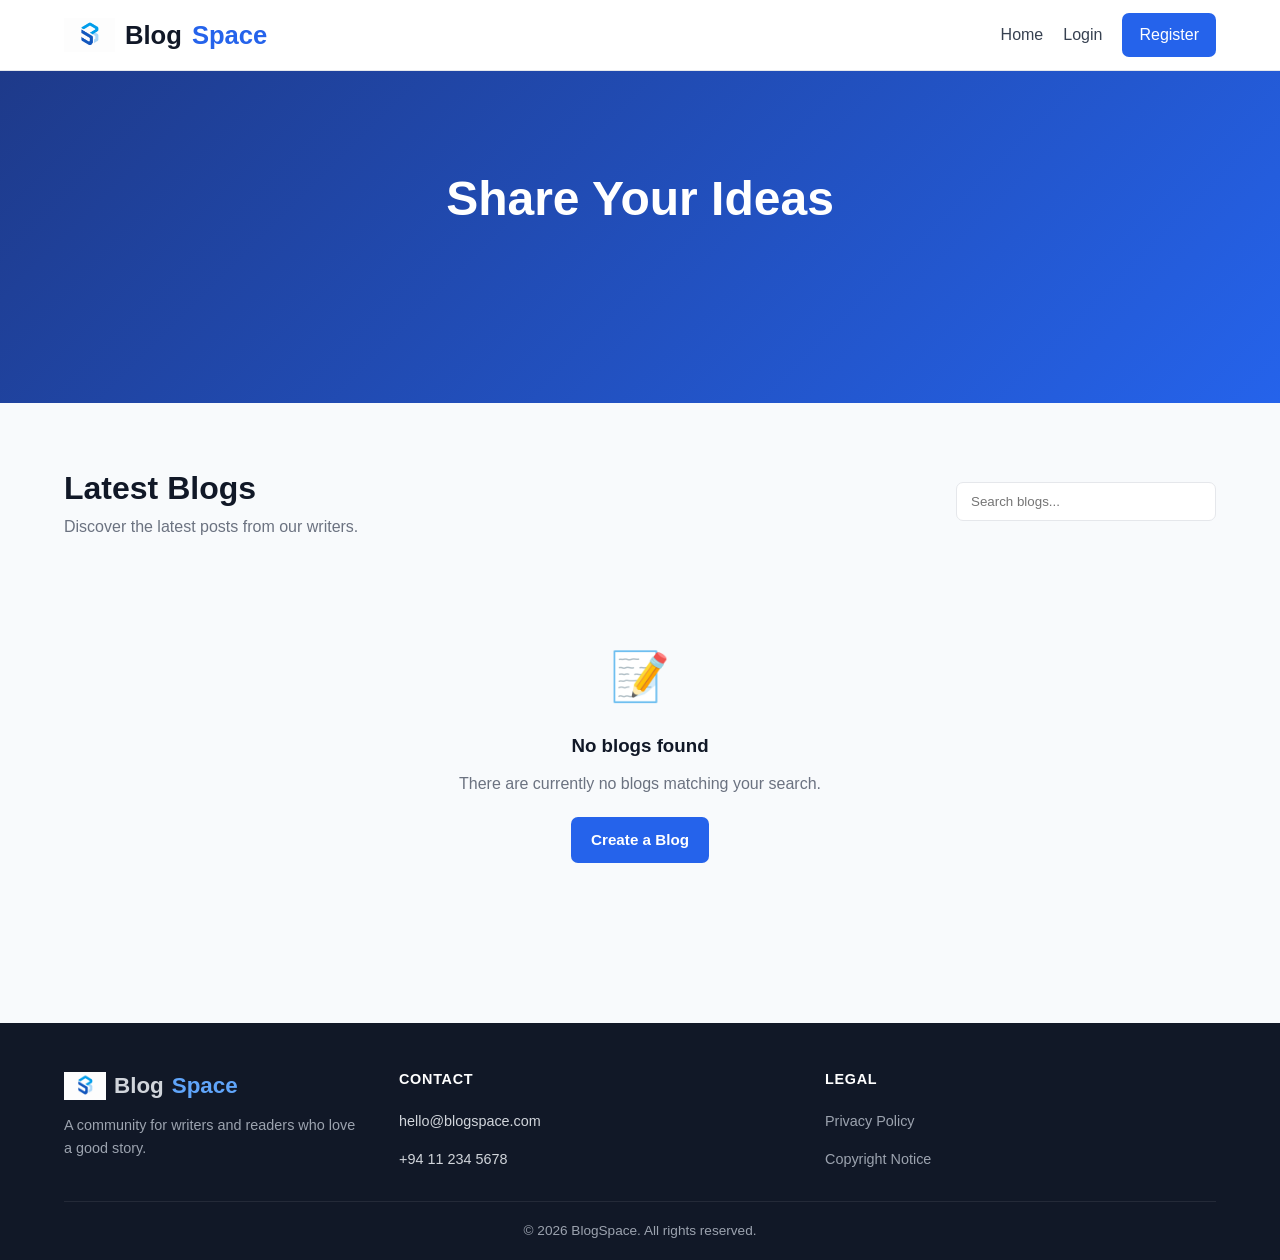
==== commit 25e0bf98: "Remove background illustrations and related styles from blog section for improved performance and si" ====
--- a/index.html
+++ b/index.html
@@ -100,11 +100,6 @@
     <!-- Blog Section -->
     <main class="container blog-section">
 
-        <div class="bg-illustrations" aria-hidden="true">
-            <img src="images\illustrations\blob1.svg" class="blob-one" alt="Blob illustration">
-            <img src="images\illustrations\blob2.svg" class="blob-two" alt="Blob illustration">
-        </div>
-
         <div class="section-header">
 
             <div>
--- a/style.css
+++ b/style.css
@@ -1350,149 +1350,6 @@
 
 
 /* =========================================
-   BACKGROUND ILLUSTRATIONS
-========================================= */
-
-.blog-section {
-    position: relative;
-
-    overflow: hidden;
-}
-
-
-.bg-illustrations {
-    position: absolute;
-
-    inset: 0;
-
-    z-index: 0;
-
-    pointer-events: none;
-
-    overflow: auto;
-}
-
-
-.bg-illustrations img {
-    position: absolute;
-
-    opacity: 0.06;
-}
-
-
-/* Widths scale with the viewport instead of a fixed px value, so the
-   blobs shrink to fit narrower blog-section widths instead of
-   overflowing or dwarfing the card grid on smaller screens. */
-.blob-one {
-    top: -60px;
-
-    left: -70px;
-
-    width: clamp(140px, 34vw, 380px);
-
-    animation-name: blobShuffle, driftOne;
-    animation-duration: 12s, 26s;
-    animation-timing-function: ease-in-out, ease-in-out;
-    animation-iteration-count: infinite, infinite;
-    animation-direction: normal, alternate;
-    animation-fill-mode: both, none;
-    animation-delay: 0s, 0s;
-}
-
-
-.blob-two {
-    bottom: -90px;
-
-    right: -55px;
-
-    width: clamp(120px, 30vw, 340px);
-
-    animation-name: blobShuffle, driftTwo;
-    animation-duration: 12s, 32s;
-    animation-timing-function: ease-in-out, ease-in-out;
-    animation-iteration-count: infinite, infinite;
-    animation-direction: normal, alternate;
-    animation-fill-mode: both, none;
-    animation-delay: 6s, 0s;
-}
-
-
-/* Fades one blob in, holds, fades it out — then, because blob-two's
-   animation-delay is exactly half the 12s cycle, there's a clean 1s
-   beat where neither is visible before the other fades in. Only one
-   blob is ever on screen at a time. */
-@keyframes blobShuffle {
-
-    0% {
-        opacity: 0;
-    }
-
-    8.3% {
-        opacity: var(--blob-opacity);
-    }
-
-    33.3% {
-        opacity: var(--blob-opacity);
-    }
-
-    41.7% {
-        opacity: 0;
-    }
-
-    100% {
-        opacity: 0;
-    }
-
-}
-
-
-@keyframes driftOne {
-
-    0% {
-        transform: translate(0, 0) rotate(0deg);
-    }
-
-    100% {
-        transform: translate(30px, 25px) rotate(12deg);
-    }
-
-}
-
-
-@keyframes driftTwo {
-
-    0% {
-        transform: translate(0, 0) rotate(0deg);
-    }
-
-    100% {
-        transform: translate(-25px, -20px) rotate(-10deg);
-    }
-
-}
-
-
-@media (prefers-reduced-motion: reduce) {
-
-    .bg-illustrations img {
-        animation: none;
-
-        opacity: var(--blob-opacity);
-    }
-
-}
-
-
-.section-header,
-#blogList,
-#emptyState {
-    position: relative;
-
-    z-index: 1;
-}
-
-
-/* =========================================
    FOOTER
 ========================================= */
 
